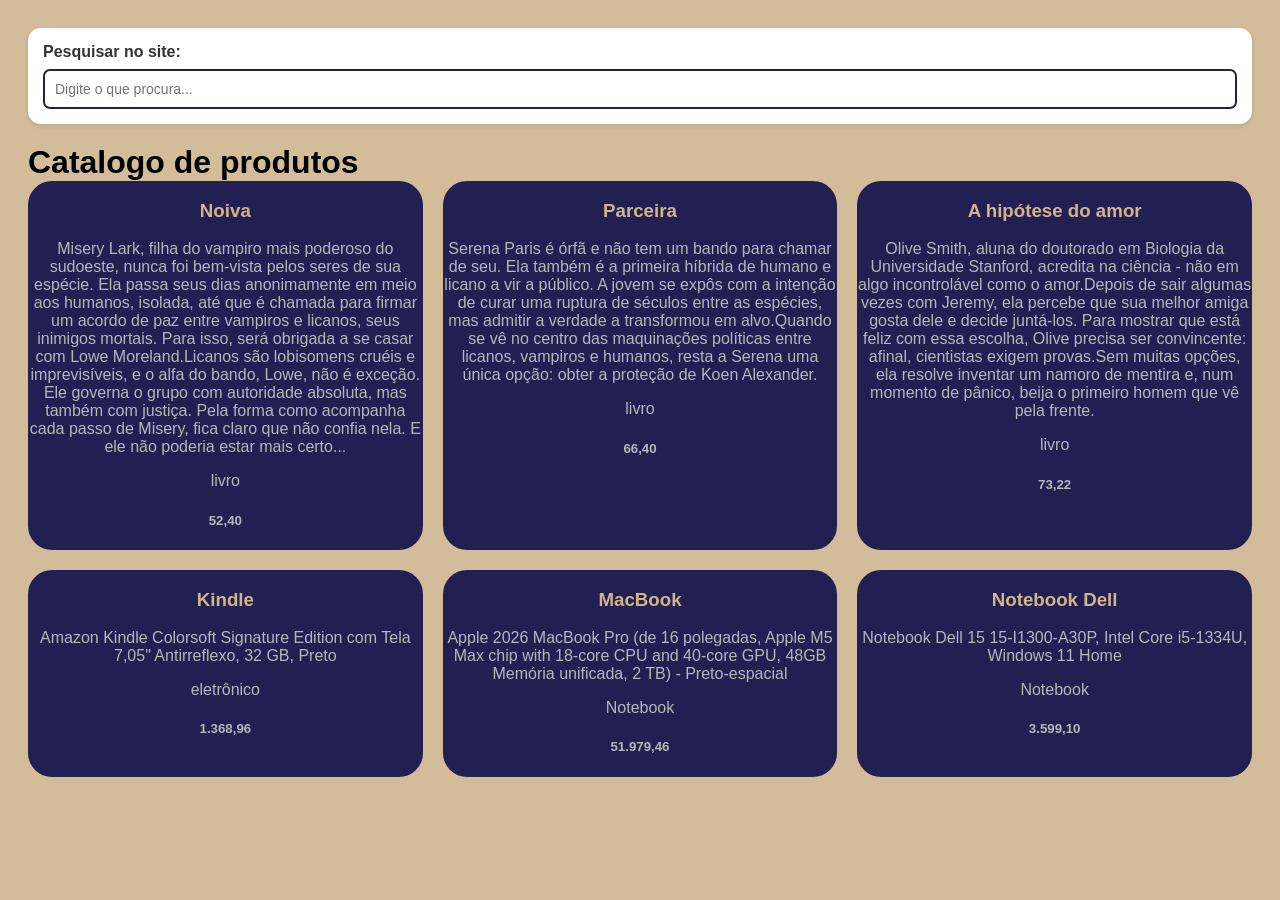
==== index.html @ bb707828 "first commit" ====
<!DOCTYPE html>
<html lang="pt-BR">
<head>
    <meta charset="UTF-8">
    <meta name="viewport" content="width=device-width, initial-scale=1.0">
    <link rel="stylesheet" href="style.css">
    <title>catálogo</title>
</head>
<body>

<div class="busca">
  <label for="busca">Pesquisar no site:</label>
  <input type="search" id="busca" placeholder="Digite o que procura...">
</div>


    <h1>Catalogo de produtos</h1>

<div class="catalogo" id="catalogo"></div>

    <script src="arrays.js">
    </script>
</body>
</html>
---- style.css ----
.div {
   display: flexbox;
   flex-direction: row;
   text-align: center;
   align-items: center;
   background-color: #222052;
   border-radius: 1.5em;
    
}

.divPrincipal {
  
    margin: 0;
    border: 0;
    border-radius: 2em;
}

.titulo {
color: #D2B48A;
}
.catalogo {
color: #B7B7B7;
}

h1 {
    color: #000;
    border: 0;
    margin: 0;
}

body {
    background-color: #D2BC9A;
    padding: 20px;
    font-family: Arial, sans-serif;
}

.busca {
    background-color: #fff;
    padding: 15px;
    border-radius: 0.8em;
    margin-bottom: 20px;
    box-shadow: 0 2px 5px rgba(0, 0, 0, 0.1);
}

.busca label {
    display: block;
    margin-bottom: 8px;
    color: #333;
    font-weight: bold;
}

.busca input {
    width: 100%;
    padding: 10px;
    border: 2px solid #222052;
    border-radius: 0.5em;
    font-size: 14px;
    box-sizing: border-box;
}

.busca input:focus {
    outline: none;
    border-color: #D2B48A;
    box-shadow: 0 0 5px rgba(210, 180, 138, 0.5);
}

.catalogo {
    display: grid;
    grid-template-columns: repeat(auto-fill, minmax(300px, 1fr));
    gap: 20px;
}

.sem-resultados {
    grid-column: 1 / -1;
    text-align: center;
    color: #666;
    font-size: 18px;
    padding: 40px;
}
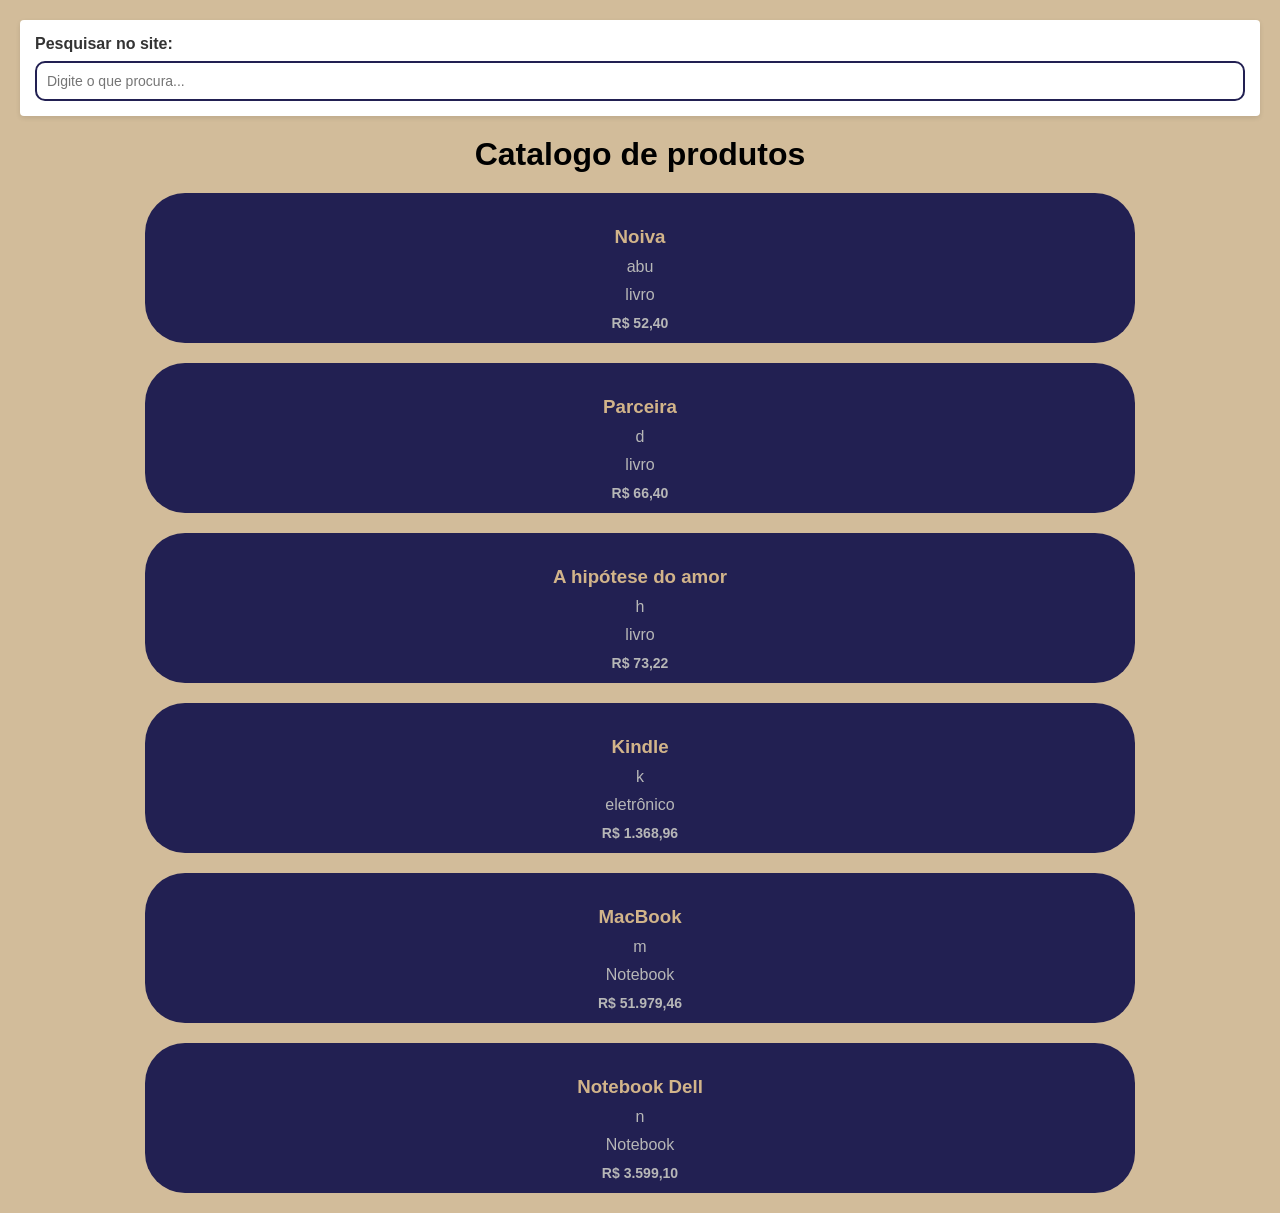
==== commit bb555507: "commit na salaa" ====
--- a/index.html
+++ b/index.html
@@ -8,17 +8,17 @@
 </head>
 <body>
 
+
 <div class="busca">
   <label for="busca">Pesquisar no site:</label>
   <input type="search" id="busca" placeholder="Digite o que procura...">
 </div>
 
-
-    <h1>Catalogo de produtos</h1>
+<h1>Catalogo de produtos</h1>
 
 <div class="catalogo" id="catalogo"></div>
 
-    <script src="arrays.js">
-    </script>
+    <script src="arrays.js" defer></script>
 </body>
-</html>+</html>
+
--- a/style.css
+++ b/style.css
@@ -1,31 +1,53 @@
+* {
+    border: 0;
+    margin: 0;
+    padding: 0;
+}
+
+h1{
+    display: flex;
+    justify-content: center;
+}
+
 .div {
-   display: flexbox;
-   flex-direction: row;
-   text-align: center;
-   align-items: center;
-   background-color: #222052;
-   border-radius: 1.5em;
-    
+    display: flex;
+    flex-direction: column;
+    text-align: center;              /*div pequenininha*/
+    justify-content: center;
+    align-items: center;
+    width: 990px;
+    height: 150px;
+    gap: 10px;
+    background-color: #222052;
+    border-radius: 40px;
+
 }
 
 .divPrincipal {
-  
+    display: flex;
+    justify-content: center;
+    align-items: center;
     margin: 0;
     border: 0;
-    border-radius: 2em;
+    border-radius: 20px;                 /*div grandona*/
+    margin-top: 20px;
 }
 
 .titulo {
-color: #D2B48A;
-}
-.catalogo {
-color: #B7B7B7;
+    color: #D2B48A;
+    margin-top: 20px;
 }
 
 h1 {
     color: #000;
     border: 0;
     margin: 0;
+}
+
+h5 {
+    color: #B7B7B7;
+    font-size: 14px;
+    margin-top: 1px;
 }
 
 body {
@@ -37,7 +59,7 @@
 .busca {
     background-color: #fff;
     padding: 15px;
-    border-radius: 0.8em;
+    border-radius: 4px;
     margin-bottom: 20px;
     box-shadow: 0 2px 5px rgba(0, 0, 0, 0.1);
 }
@@ -53,7 +75,7 @@
     width: 100%;
     padding: 10px;
     border: 2px solid #222052;
-    border-radius: 0.5em;
+    border-radius: 10px;
     font-size: 14px;
     box-sizing: border-box;
 }
@@ -65,15 +87,8 @@
 }
 
 .catalogo {
-    display: grid;
-    grid-template-columns: repeat(auto-fill, minmax(300px, 1fr));
+    display: flex;
+    flex-wrap: wrap;
     gap: 20px;
+    color: #B7B7B7;
 }
-
-.sem-resultados {
-    grid-column: 1 / -1;
-    text-align: center;
-    color: #666;
-    font-size: 18px;
-    padding: 40px;
-}
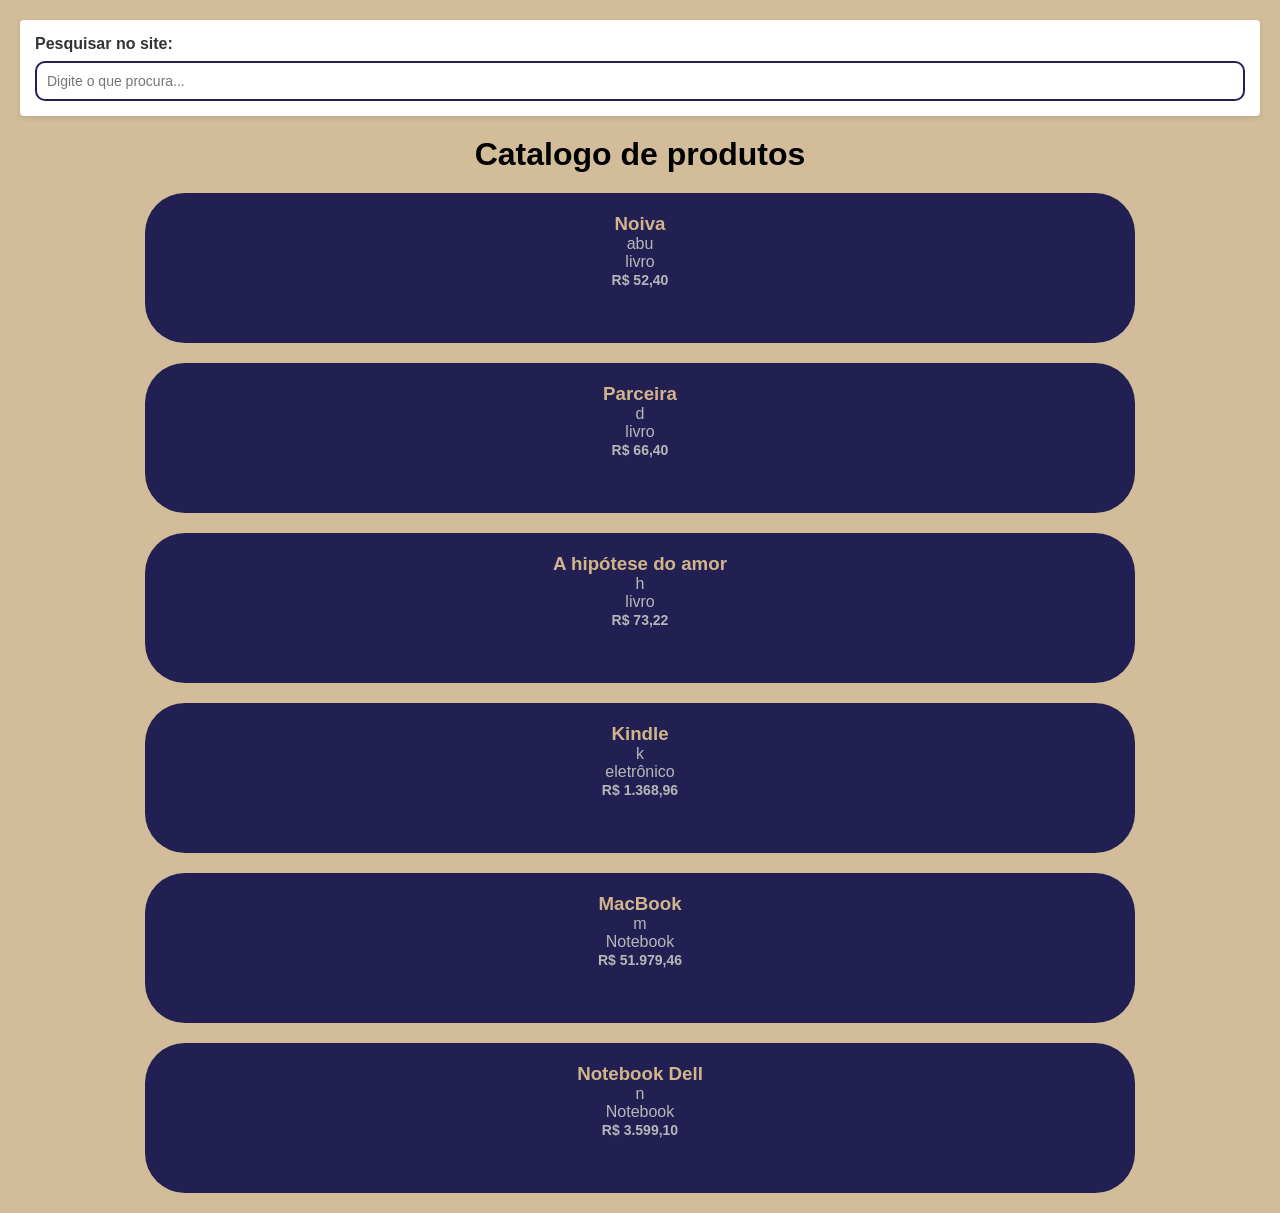
==== commit 86d7c0dd: "quase pronto" ====
--- a/index.html
+++ b/index.html
@@ -7,7 +7,6 @@
     <title>catálogo</title>
 </head>
 <body>
-
 
 <div class="busca">
   <label for="busca">Pesquisar no site:</label>
--- a/style.css
+++ b/style.css
@@ -10,8 +10,6 @@
 }
 
 .div {
-    display: flex;
-    flex-direction: column;
     text-align: center;              /*div pequenininha*/
     justify-content: center;
     align-items: center;
@@ -24,7 +22,6 @@
 }
 
 .divPrincipal {
-    display: flex;
     justify-content: center;
     align-items: center;
     margin: 0;
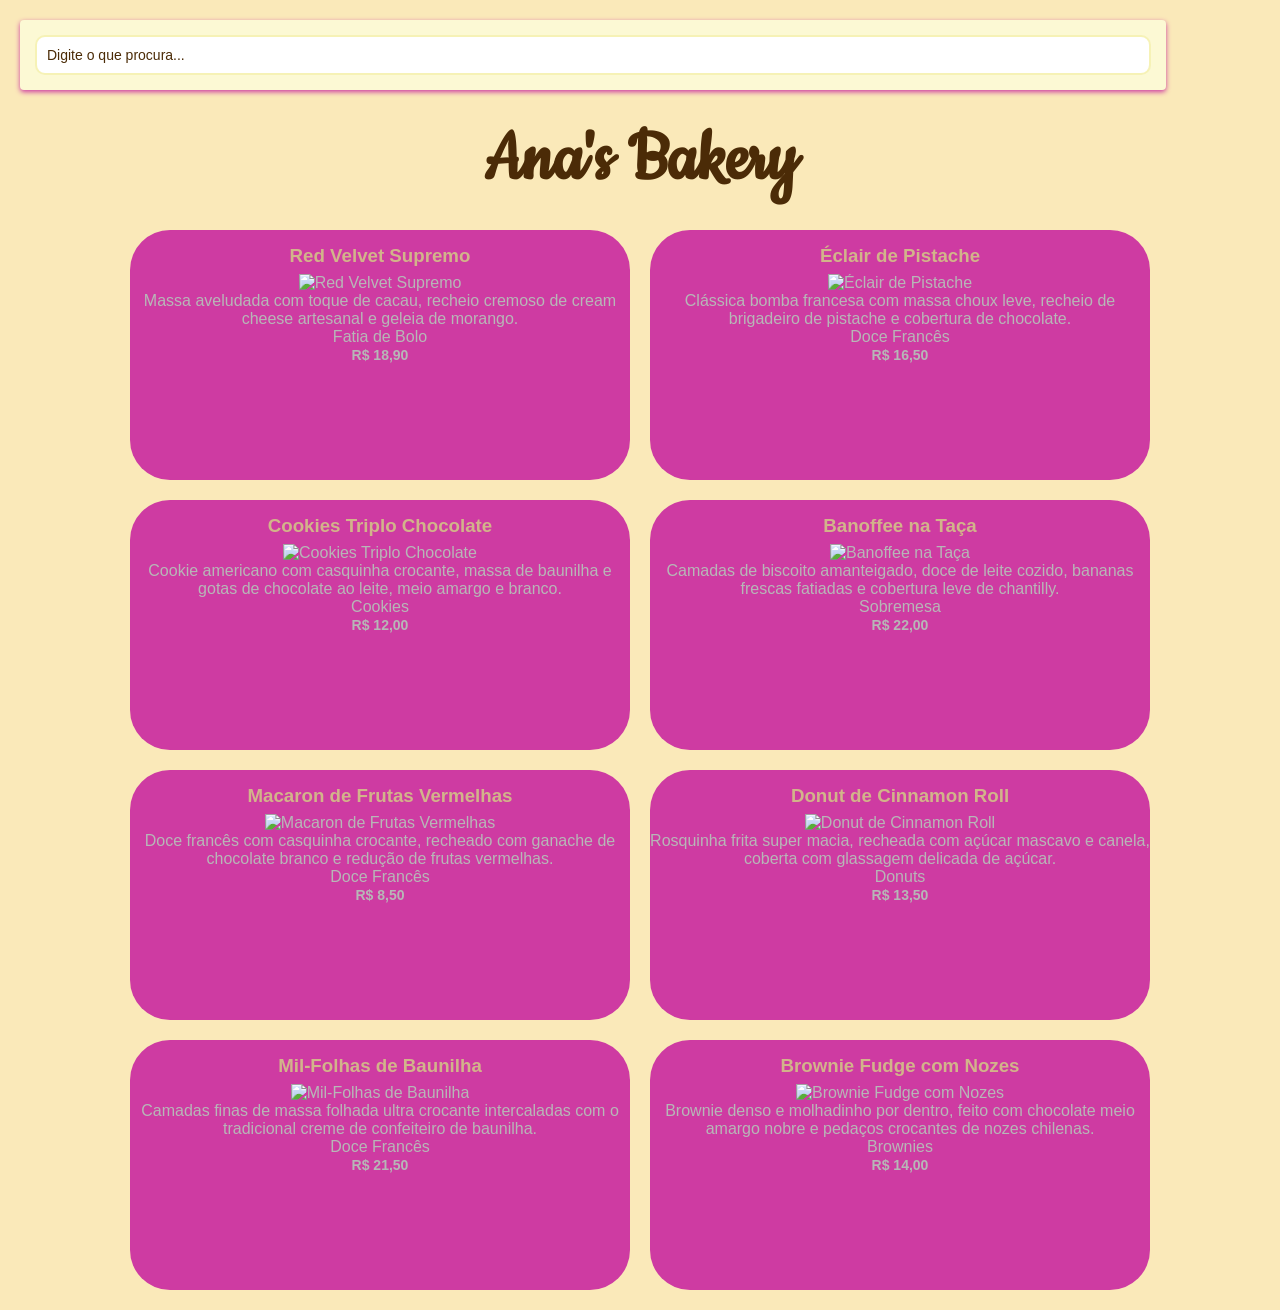
==== commit e812986f: "finalzinhoooo" ====
--- a/index.html
+++ b/index.html
@@ -9,11 +9,10 @@
 <body>
 
 <div class="busca">
-  <label for="busca">Pesquisar no site:</label>
   <input type="search" id="busca" placeholder="Digite o que procura...">
 </div>
 
-<h1>Catalogo de produtos</h1>
+<h1>Ana's Bakery</h1>
 
 <div class="catalogo" id="catalogo"></div>
 
--- a/style.css
+++ b/style.css
@@ -1,10 +1,14 @@
+
+@import url('https://fonts.googleapis.com/css2?family=Cookie&display=swap');
+
+
 * {
     border: 0;
     margin: 0;
     padding: 0;
 }
 
-h1{
+h1 {
     display: flex;
     justify-content: center;
 }
@@ -13,15 +17,21 @@
     text-align: center;              /*div pequenininha*/
     justify-content: center;
     align-items: center;
-    width: 990px;
-    height: 150px;
+    width: 500px;
+    height: 250px;
     gap: 10px;
-    background-color: #222052;
+    background-color: #ce3ba2;
     border-radius: 40px;
+    transition: transform 0.3s ease;
+}
 
+.div:hover {
+    transform: scale(1.05);
 }
 
 .divPrincipal {
+    display: flex;
+    flex-direction: row;
     justify-content: center;
     align-items: center;
     margin: 0;
@@ -30,13 +40,30 @@
     margin-top: 20px;
 }
 
+
+
 .titulo {
     color: #D2B48A;
-    margin-top: 20px;
+    margin-top: 15px;
+    margin-bottom: 7px;
+}
+
+.img {
+    display: flex;
+    height: 150px;
+    margin-top: 7px;
+    margin-bottom: 7px;
 }
 
 h1 {
-    color: #000;
+    display: flex;
+    justify-content: center;
+    align-items: center;
+    text-align: center;
+    font-family: "Cookie", cursive;
+    font-size: 80px;
+    height: 100px;
+    color: #4b2b07;
     border: 0;
     margin: 0;
 }
@@ -48,30 +75,36 @@
 }
 
 body {
-    background-color: #D2BC9A;
+    background-color: #fae9b9;
     padding: 20px;
     font-family: Arial, sans-serif;
 }
 
 .busca {
-    background-color: #fff;
+    display: flex;
+    justify-content: center;
+    align-items: center;
+    background-color: #fcf9d4;
+    width: 90%;
     padding: 15px;
     border-radius: 4px;
     margin-bottom: 20px;
-    box-shadow: 0 2px 5px rgba(0, 0, 0, 0.1);
+    box-shadow: 0 2px 5px #ce3ba2;
+    transition: transform 0.3s ease;
 }
 
-.busca label {
-    display: block;
-    margin-bottom: 8px;
-    color: #333;
-    font-weight: bold;
+.busca ::placeholder{
+    color: #4b2b07;
+}
+
+.busca:hover {
+     transform: scale(1.05);
 }
 
 .busca input {
     width: 100%;
     padding: 10px;
-    border: 2px solid #222052;
+    border: 2px solid #f1ea879a;
     border-radius: 10px;
     font-size: 14px;
     box-sizing: border-box;
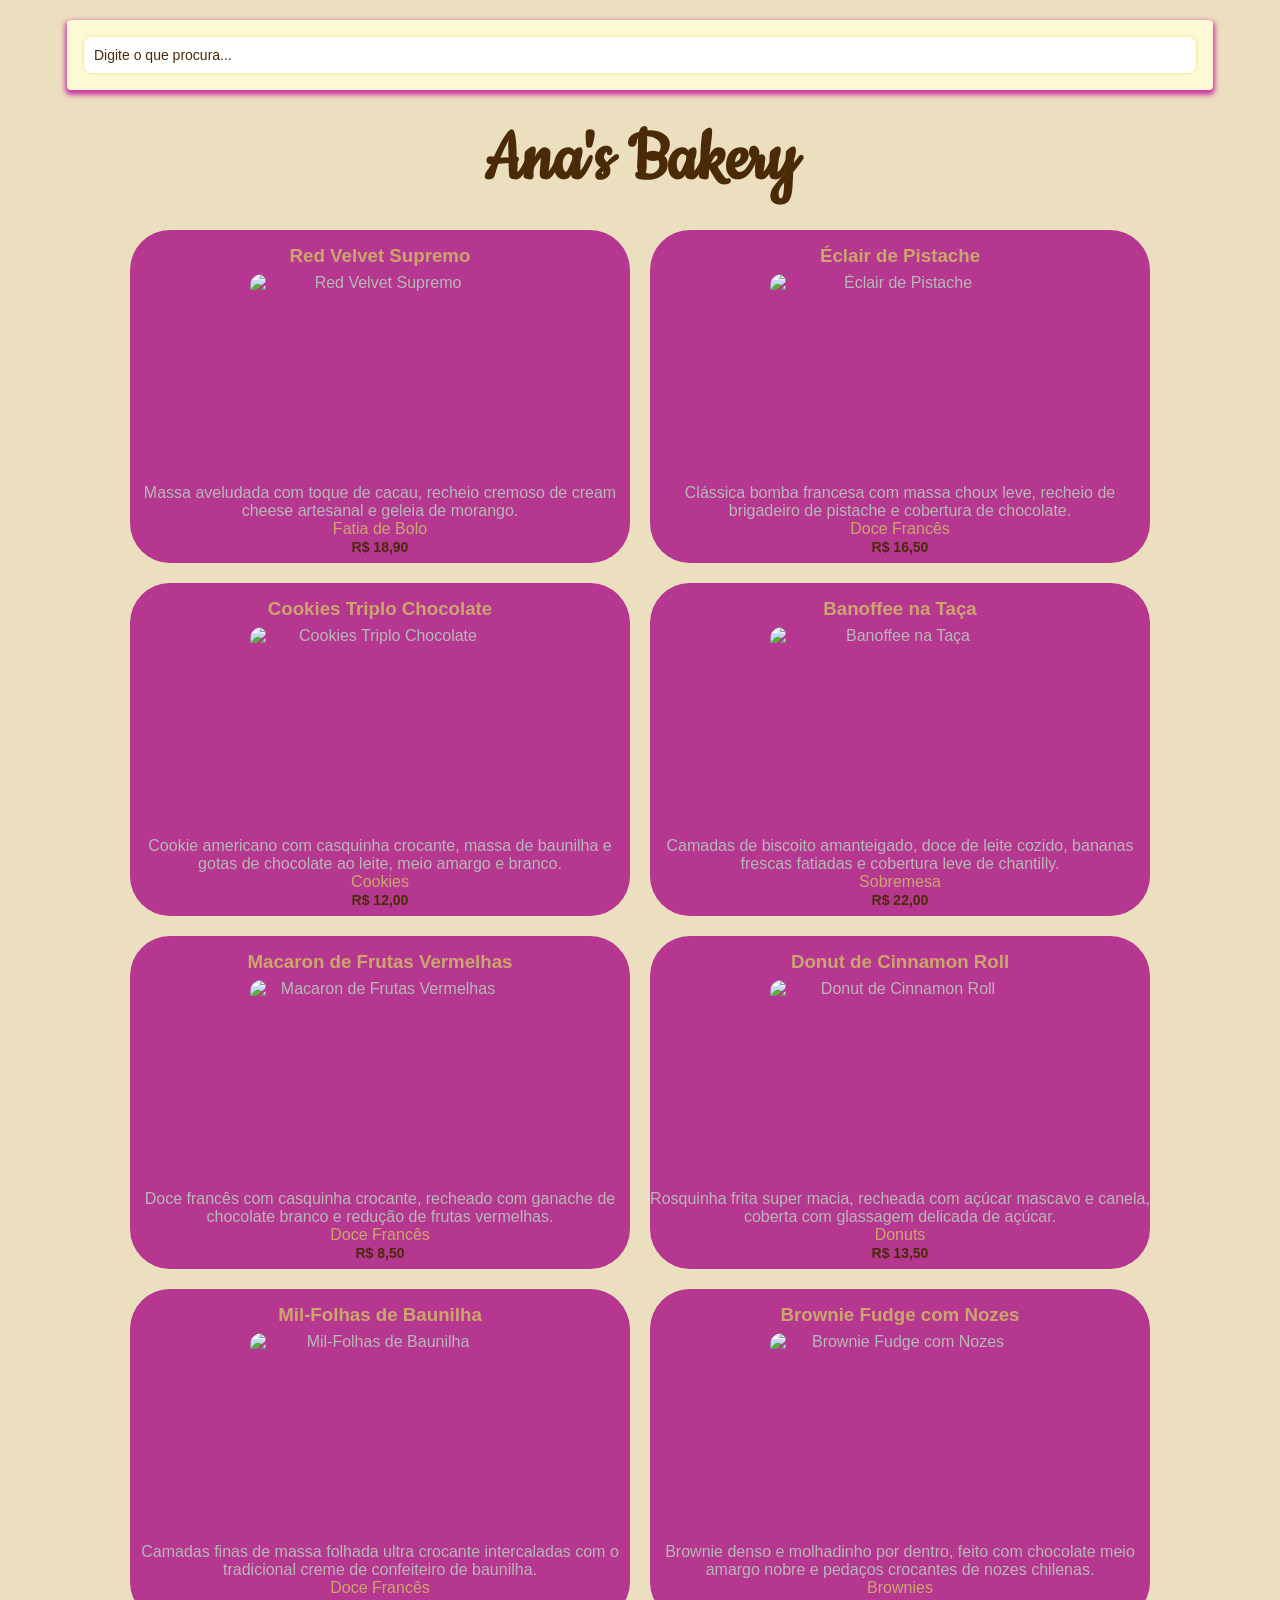
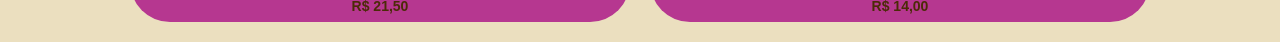
==== commit 7d16d3e8: "acho que tá pronto" ====
--- a/index.html
+++ b/index.html
@@ -7,10 +7,10 @@
     <title>catálogo</title>
 </head>
 <body>
-
-<div class="busca">
-  <input type="search" id="busca" placeholder="Digite o que procura...">
-</div>
+    
+    <div class="busca">
+     <input type="search" id="busca" placeholder="Digite o que procura...">
+    </div>
 
 <h1>Ana's Bakery</h1>
 
--- a/style.css
+++ b/style.css
@@ -8,9 +8,28 @@
     padding: 0;
 }
 
+body {
+    background-color: #ebdfbf;
+    padding: 20px;
+    font-family: Arial, sans-serif;
+}
+
+.catalogo {
+    display: flex;
+    flex-wrap: wrap;
+    gap: 20px;
+    color: #B7B7B7;
+}
+
 h1 {
     display: flex;
     justify-content: center;
+    align-items: center;
+    text-align: center;
+    font-family: "Cookie", cursive;
+    font-size: 80px;
+    height: 100px;
+    color: #4b2b07;
 }
 
 .div {
@@ -18,9 +37,9 @@
     justify-content: center;
     align-items: center;
     width: 500px;
-    height: 250px;
+    height: 333px;
     gap: 10px;
-    background-color: #ce3ba2;
+    background-color: #b63790;
     border-radius: 40px;
     transition: transform 0.3s ease;
 }
@@ -40,56 +59,43 @@
     margin-top: 20px;
 }
 
-
-
 .titulo {
-    color: #D2B48A;
+    color: #cca56e;
     margin-top: 15px;
     margin-bottom: 7px;
 }
 
-.img {
-    display: flex;
-    height: 150px;
-    margin-top: 7px;
-    margin-bottom: 7px;
+.imagem {
+    display: block;
+    width: 260px;
+    max-width: 100%;
+    height: 200px;
+    object-fit: cover;
+    margin: 7px auto;
+    margin-bottom: 10px;
+    border-radius: 12px;
 }
 
-h1 {
-    display: flex;
-    justify-content: center;
-    align-items: center;
-    text-align: center;
-    font-family: "Cookie", cursive;
-    font-size: 80px;
-    height: 100px;
-    color: #4b2b07;
-    border: 0;
-    margin: 0;
+.p2 {
+    color: #cca56e;
 }
 
-h5 {
-    color: #B7B7B7;
+.precos {
+    color: #4b2b07;
     font-size: 14px;
     margin-top: 1px;
 }
 
-body {
-    background-color: #fae9b9;
-    padding: 20px;
-    font-family: Arial, sans-serif;
-}
-
 .busca {
     display: flex;
-    justify-content: center;
     align-items: center;
+    margin-inline: auto;
     background-color: #fcf9d4;
     width: 90%;
     padding: 15px;
     border-radius: 4px;
     margin-bottom: 20px;
-    box-shadow: 0 2px 5px #ce3ba2;
+    box-shadow: 0 3px 5px 2px #ce3ba2;
     transition: transform 0.3s ease;
 }
 
@@ -98,7 +104,7 @@
 }
 
 .busca:hover {
-     transform: scale(1.05);
+    transform: scale(1.05);
 }
 
 .busca input {
@@ -115,10 +121,3 @@
     border-color: #D2B48A;
     box-shadow: 0 0 5px rgba(210, 180, 138, 0.5);
 }
-
-.catalogo {
-    display: flex;
-    flex-wrap: wrap;
-    gap: 20px;
-    color: #B7B7B7;
-}
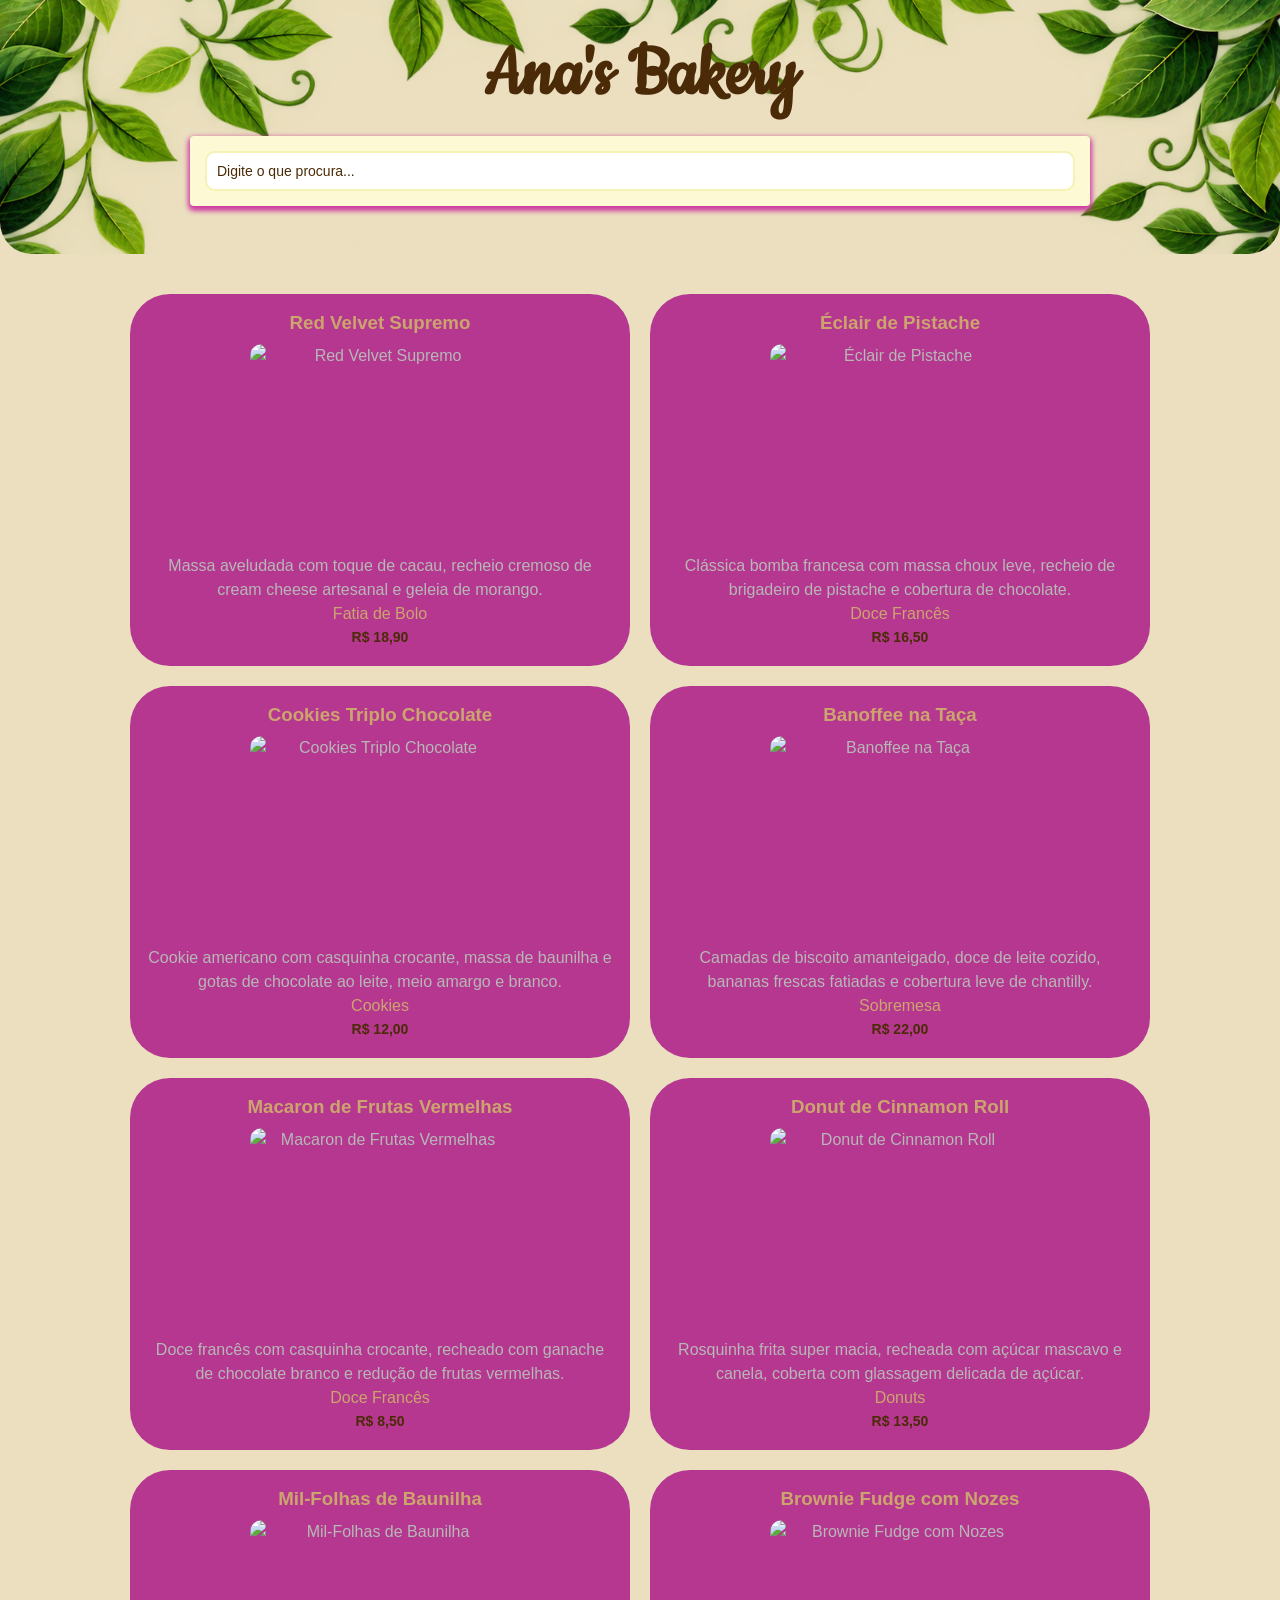
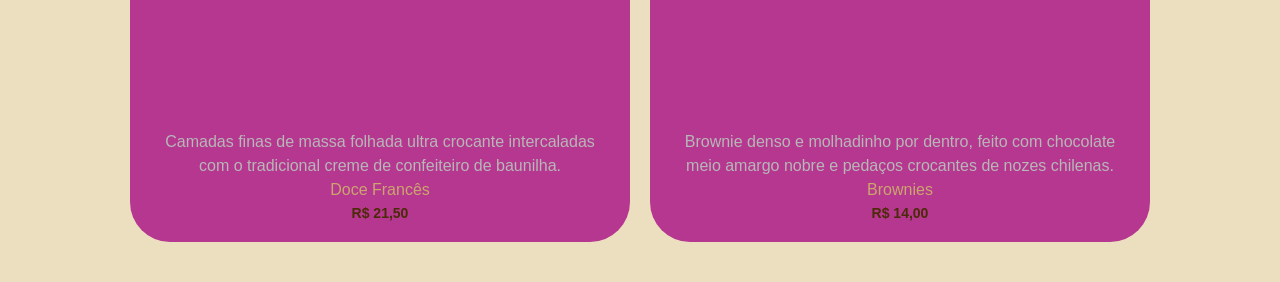
==== commit b4fbf934: "acho que está pronto na sala" ====
--- a/index.html
+++ b/index.html
@@ -7,12 +7,13 @@
     <title>catálogo</title>
 </head>
 <body>
-    
-    <div class="busca">
+<div class="header">
+    <h1>Ana's Bakery</h1>
+
+        <div class="busca">
      <input type="search" id="busca" placeholder="Digite o que procura...">
     </div>
-
-<h1>Ana's Bakery</h1>
+</div>
 
 <div class="catalogo" id="catalogo"></div>
 
--- a/style.css
+++ b/style.css
@@ -1,8 +1,8 @@
 
 @import url('https://fonts.googleapis.com/css2?family=Cookie&display=swap');
 
-
 * {
+    box-sizing: border-box;
     border: 0;
     margin: 0;
     padding: 0;
@@ -10,15 +10,17 @@
 
 body {
     background-color: #ebdfbf;
-    padding: 20px;
     font-family: Arial, sans-serif;
+    line-height: 1.5;
 }
 
-.catalogo {
-    display: flex;
-    flex-wrap: wrap;
-    gap: 20px;
-    color: #B7B7B7;
+.header {
+    background-image: url(imagemcerta.png);
+    background-size: cover;
+    background-position: center 35%;
+    padding: 0.5rem 1rem 1rem;
+    border-radius: 0 0 2rem 2rem;
+    min-height: 11rem;
 }
 
 h1 {
@@ -27,53 +29,65 @@
     align-items: center;
     text-align: center;
     font-family: "Cookie", cursive;
-    font-size: 80px;
-    height: 100px;
+    font-size: clamp(3rem, 7vw, 5rem);
+    min-height: 5.625rem;
     color: #4b2b07;
+    padding-top: 0.5rem;
+}
+
+.catalogo {
+    display: flex;
+    flex-wrap: wrap;
+    justify-content: center;
+    gap: 1.25rem;
+    color: #B7B7B7;
+    max-width: 75rem;
+    margin: 0 auto;
+    padding: 1.25rem 1rem 2.5rem;
+}
+
+.divPrincipal {
+    display: flex;
+    flex-direction: row;
+    flex-wrap: wrap;
+    justify-content: center;
+    align-items: stretch;
+    gap: 1.25rem;
+    width: 100%;
+    margin-top: 1.25rem;
 }
 
 .div {
-    text-align: center;              /*div pequenininha*/
+    text-align: center;
     justify-content: center;
     align-items: center;
-    width: 500px;
-    height: 333px;
-    gap: 10px;
+    width: min(100%, 31.25rem);
+    min-width: 0;
     background-color: #b63790;
-    border-radius: 40px;
+    border-radius: 2.5rem;
+    padding: 0 1.125rem 1.125rem;
     transition: transform 0.3s ease;
+   
 }
 
 .div:hover {
     transform: scale(1.05);
 }
 
-.divPrincipal {
-    display: flex;
-    flex-direction: row;
-    justify-content: center;
-    align-items: center;
-    margin: 0;
-    border: 0;
-    border-radius: 20px;                 /*div grandona*/
-    margin-top: 20px;
-}
-
 .titulo {
     color: #cca56e;
-    margin-top: 15px;
-    margin-bottom: 7px;
+    margin-top: 0.9375rem;
+    margin-bottom: 0.4375rem;
 }
 
 .imagem {
     display: block;
-    width: 260px;
-    max-width: 100%;
-    height: 200px;
+    width: 100%;
+    max-width: 16.25rem;
+    height: 12.5rem;
     object-fit: cover;
-    margin: 7px auto;
-    margin-bottom: 10px;
-    border-radius: 12px;
+    margin: 0.4375rem auto 0.625rem;
+    border-radius: 0.75rem;
 }
 
 .p2 {
@@ -82,24 +96,23 @@
 
 .precos {
     color: #4b2b07;
-    font-size: 14px;
-    margin-top: 1px;
+    font-size: 0.875rem;
+    margin-top: 0.0625rem;
 }
 
 .busca {
     display: flex;
     align-items: center;
-    margin-inline: auto;
+    margin: 0 auto 2rem;
     background-color: #fcf9d4;
-    width: 90%;
-    padding: 15px;
-    border-radius: 4px;
-    margin-bottom: 20px;
-    box-shadow: 0 3px 5px 2px #ce3ba2;
+    width: min(90%, 56.25rem);
+    padding: 0.9375rem;
+    border-radius: 0.25rem;
+    box-shadow: 0 0.1875rem 0.3125rem 0.125rem #ce3ba2;
     transition: transform 0.3s ease;
 }
 
-.busca ::placeholder{
+.busca ::placeholder {
     color: #4b2b07;
 }
 
@@ -109,15 +122,56 @@
 
 .busca input {
     width: 100%;
-    padding: 10px;
-    border: 2px solid #f1ea879a;
-    border-radius: 10px;
-    font-size: 14px;
+    padding: 0.625rem;
+    border: 0.125rem solid #f1ea879a;
+    border-radius: 0.625rem;
+    font-size: 0.875rem;
     box-sizing: border-box;
 }
 
 .busca input:focus {
     outline: none;
     border-color: #D2B48A;
-    box-shadow: 0 0 5px rgba(210, 180, 138, 0.5);
+    box-shadow: 0 0 0.3125rem rgba(210, 180, 138, 0.5);
 }
+
+@media (max-width: 48rem) {
+    .header {
+        min-height: auto;
+        padding-bottom: 1rem;
+    }
+
+    .busca {
+        width: calc(100% - 1.5rem);
+        margin-bottom: 1.5rem;
+    }
+
+    .div {
+        flex-basis: calc(50% - 1.25rem);
+    }
+}
+
+@media (max-width: 30rem) {
+    .catalogo {
+        padding: 1rem 0.75rem 1.875rem;
+    }
+
+    .divPrincipal {
+        gap: 0.875rem;
+    }
+
+    .div {
+        flex-basis: 100%;
+        width: 100%;
+        padding: 0 0.75rem 1rem;
+    }
+
+    .imagem {
+        max-width: 100%;
+        height: 11.25rem;
+    }
+
+    .busca input {
+        font-size: 1rem;
+    }
+}
